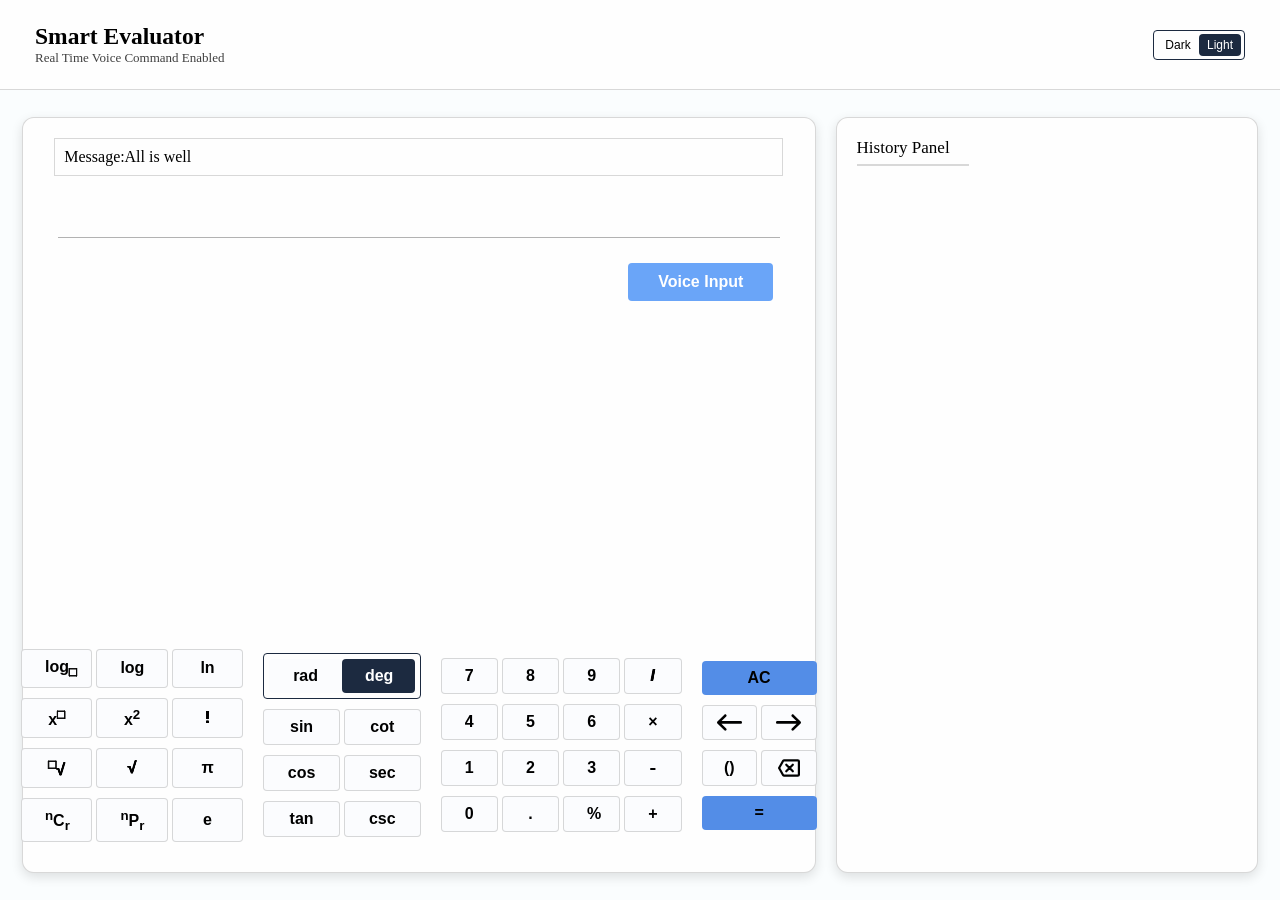
==== frontend/index.html @ 363d4afc "style(html, css): rename logo-related classes for clarity and consistency" ====
<!--Calculator modular version-->
<!DOCTYPE html>
<html lang="en">
<head>
  <meta charset="UTF-8">
  <meta name="viewport" content="width=device-width, initial-scale=1.0">
  <link rel="stylesheet" href="style.css">
  <title>Calculator By Md Haseb</title>
</head>
<body>
<div class="page">
  <div class="page__header">
    <div class="page__header-logo">
      <span class="page__header-logo-text">Smart Evaluator</span>
      <span class="page__header-logo-subtitle">Real Time Voice Command Enabled</span>
    </div>
    <div class="theme_toggle">
      <div class="theme_toggle_border">
        <button class="theme_toggle_btn toggleBtn" data-toggle="true" data-value="dark">Dark</button><button class="theme_toggle_btn toggleBtn " data-toggle="true" data-value="light">Light</button>
      </div>
    </div>
  </div>
  <div class="page__evaluation">
    <div class="left_part">
      <div class="msg_display_container">
        <div class="message_title">Message: </div>
        <div class="error_message">All is well</div>
      </div>
      <div class="input_display" contenteditable="true"></div>
      <div class="voice_input_container">
        <button class="voice_input_btn">Voice Input</button>
      </div>
      <div class="button_container">
        <div class="button_block button_block_1">
          <div class="button_row block_1_first_row">
            <button class="btn block_1_button log_box"><span>log<sub class="expBox_icon">□</sub></span></button>
            <button class="btn block_1_button log"><span>log</span></button>
            <button class="btn block_1_button ln"><span>ln</span></button>
          </div>
          <div class="button_row block_1_second_row">
            <button class="btn block_1_button x_box"><span>x<sup class="expBox_icon">□</sup></span></button>
            <button class="btn block_1_button x_square"><span>x<sup>2</sup></span></button>
            <button class="btn block_1_button factorial"><span class="factorial_icon">!</span></button>
          </div>
          <div class="button_row block_1_third_row">
            <button class="btn block_1_button root_box"><span class="root_Symbol"><sup class="expBox_icon">□</sup>√</span></button>
            <button class="btn block_1_button root"><span class="root_Symbol">√</span></button>
            <button class="btn block_1_button pi"><span>π</span></button>
          </div>
          <div class="button_row block_1_fourth_row">
            <button class="btn block_1_button epsilon"><span><sup>n</sup>C<sub>r</sub></span></button>
            <button class="btn block_1_button phi"><span><sup>n</sup>P<sub>r</sub></span></button>
            <button class="btn block_1_button pi"><span>e</span></button>
          </div>
        </div>
        <div class="button_block button_block_2">
          <div class="button_row block_2_first_row">
            <div class="radDegToggle">
              <button class="btn block_2_button rad_deg_toggle_btn toggleBtn radian" data-toggle="true" data-value="rad"><span>rad</span></button><button class="btn block_2_button rad_deg_toggle_btn toggleBtn degree active_toggle_btn" data-toggle="true" data-value="deg"><span>deg</span></button>
            </div>
          </div>
          <div class="button_row block_2_second_row">
            <button class="btn block_2_button sin"><span>sin</span></button>
            <button class="btn block_2_button cot"><span>cot</span></button>
          </div>
          <div class="button_row block_2_third_row">
            <button class="btn block_2_button cos"><span>cos</span></button>
            <button class="btn block_2_button sec"><span>sec</span></button>
          </div>
          <div class="button_row block_2_fourth_row">
            <button class="btn block_2_button tan"><span>tan</span></button>
            <button class="btn block_2_button csc"><span>csc</span></button>
          </div>
        </div>
        <div class="button_block button_block_3">
          <div class="button_row block_3_first_row">
            <button class="btn block_3_button seven"><span>7</span></button>
            <button class="btn block_3_button eight"><span>8</span></button>
            <button class="btn block_3_button nine"><span>9</span></button>
            <button class="btn block_3_button divide"><span class="divide_symbol">/</span></button>
          </div>
          <div class="button_row block_3_second_row">
            <button class="btn block_3_button four"><span>4</span></button>
            <button class="btn block_3_button five"><span>5</span></button>
            <button class="btn block_3_button six"><span>6</span></button>
            <button class="btn block_3_button multiply"><span>×</span></button>
          </div>
          <div class="button_row block_3_third_row">
            <button class="btn block_3_button one"><span>1</span></button>
            <button class="btn block_3_button two"><span>2</span></button>
            <button class="btn block_3_button three"><span>3</span></button>
            <button class="btn block_3_button minus"><span class="mimus_symbol">-</span></button>
          </div>
          <div class="button_row block_3_fourth_row">
            <button class="btn block_3_button zero"><span>0</span></button>
            <button class="btn block_3_button dot"><span>.</span></button>
            <button class="btn block_3_button percent"><span>%</span></button>
            <button class="btn block_3_button plus"><span>+</span></button>
          </div>
        </div>
        <div class="button_block button_block_4">
          <div class="button_row block_4_first_row">
            <button class="btn block_4_button ac"><span>AC</span></button>
          </div>
          <div class="button_row block_4_second_row">
            <button class="btn block_4_button left_arrow" data-value="left-arrow">
              <span>
                <svg xmlns="http://www.w3.org/2000/svg" xmlns:xlink="http://www.w3.org/1999/xlink" width="800px" height="800px" viewBox="0 -6.5 38 38" version="1.1">
      
                    <title>left-arrow</title>
                    <desc>Created with Sketch.</desc>
                    <g id="icons" stroke="none" stroke-width="1" fill="none" fill-rule="evenodd">
                        <g id="ui-gambling-website-lined-icnos-casinoshunter" transform="translate(-1641.000000, -158.000000)" fill="currentColor" fill-rule="nonzero">
                            <g id="1" transform="translate(1350.000000, 120.000000)">
                                <path d="M317.812138,38.5802109 L328.325224,49.0042713 L328.41312,49.0858421 C328.764883,49.4346574 328.96954,49.8946897 329,50.4382227 L328.998248,50.6209428 C328.97273,51.0514917 328.80819,51.4628128 328.48394,51.8313977 L328.36126,51.9580208 L317.812138,62.4197891 C317.031988,63.1934036 315.770571,63.1934036 314.990421,62.4197891 C314.205605,61.6415481 314.205605,60.3762573 314.990358,59.5980789 L322.274264,52.3739093 L292.99947,52.3746291 C291.897068,52.3746291 291,51.4850764 291,50.3835318 C291,49.2819872 291.897068,48.3924345 292.999445,48.3924345 L322.039203,48.3917152 L314.990421,41.4019837 C314.205605,40.6237427 314.205605,39.3584519 314.990421,38.5802109 C315.770571,37.8065964 317.031988,37.8065964 317.812138,38.5802109 Z" id="left-arrow" transform="translate(310.000000, 50.500000) scale(-1, 1) translate(-310.000000, -50.500000) ">

                                </path>
                            </g>
                        </g>
                    </g>
                </svg>
              </span>
            </button>
            <!-- <button class="btn block_4_button right_arrow"><span><img src="arrow.png" alt="right_arrow"></span></button> -->
            <button class="btn block_4_button right_arrow" data-value="right-arrow">
              <span>
                <svg xmlns="http://www.w3.org/2000/svg" xmlns:xlink="http://www.w3.org/1999/xlink" width="800px" height="800px" viewBox="0 -6.5 38 38" version="1.1">
      
                    <title>right-arrow</title>
                    <desc>Created with Sketch.</desc>
                    <g id="icons" stroke="none" stroke-width="1" fill="none" fill-rule="evenodd">
                        <g id="ui-gambling-website-lined-icnos-casinoshunter" transform="translate(-1511.000000, -158.000000)" fill="currentColor" fill-rule="nonzero">
                            <g id="1" transform="translate(1350.000000, 120.000000)">
                                <path d="M187.812138,38.5802109 L198.325224,49.0042713 L198.41312,49.0858421 C198.764883,49.4346574 198.96954,49.8946897 199,50.4382227 L198.998248,50.6209428 C198.97273,51.0514917 198.80819,51.4628128 198.48394,51.8313977 L198.36126,51.9580208 L187.812138,62.4197891 C187.031988,63.1934036 185.770571,63.1934036 184.990421,62.4197891 C184.205605,61.6415481 184.205605,60.3762573 184.990358,59.5980789 L192.274264,52.3739093 L162.99947,52.3746291 C161.897068,52.3746291 161,51.4850764 161,50.3835318 C161,49.2819872 161.897068,48.3924345 162.999445,48.3924345 L192.039203,48.3917152 L184.990421,41.4019837 C184.205605,40.6237427 184.205605,39.3584519 184.990421,38.5802109 C185.770571,37.8065964 187.031988,37.8065964 187.812138,38.5802109 Z" id="right-arrow">

                                </path>
                            </g>
                        </g>
                    </g>
                </svg>
              </span>
            </button>
          </div>
          <div class="button_row block_4_third_row">
            <button class="btn block_4_button brackets"><span>()</span></button>
            <button class="btn block_4_button delete_btn" data-value="delete">
              <span class="delete_btn_span">
                <svg xmlns="http://www.w3.org/2000/svg" xmlns:xlink="http://www.w3.org/1999/xlink" width="800px" height="800px" viewBox="0 -2 20 20" version="1.1" fill="#000000" transform="matrix(-1, 0, 0, 1, 0, 0)">

                  <g id="SVGRepo_bgCarrier" stroke-width="0"/>

                  <g id="SVGRepo_tracerCarrier" stroke-linecap="round" stroke-linejoin="round"/>

                  <g id="SVGRepo_iconCarrier"> <title>content / 40 - content, tag, remove icon</title> <g id="Free-Icons" stroke="none" stroke-width="1" fill="none" fill-rule="evenodd" stroke-linecap="round" stroke-linejoin="round"> <g transform="translate(-673.000000, -454.000000)" id="Group" stroke="currentColor" stroke-width="2"> <g transform="translate(671.000000, 450.000000)" id="Shape"> <path d="M4,5 L16.4661235,5 C16.8116064,5 17.1326181,5.16842182 17.3151526,5.445451 L21,12 L17.3151526,18.554549 C17.1326181,18.8315782 16.8116064,19 16.4661235,19 L4,19 C3.44771525,19 3,18.5771583 3,18.055556 L3,5.944444 C3,5.42284174 3.44771525,5 4,5 Z"> </path> <path d="M14.5,9 L8.5,15 M14.5,15 L8.5,9"> </path> </g> </g> </g> </g>

                </svg>
              </span>
            </button>
          </div>
          <div class="button_row block_4_fourth_row">
            <button class="btn block_4_button equal"><span>=</span></button>
          </div>
        </div>
      </div>
    </div>
    <div class="right_part">
      <div class="history_title_container">
        <div class="history_title">
          <span>History Panel</span>
          <div class="history_underline"></div>
        </div>
        <div class="history_remove_btn remove_btn_visibility">
          <button>Remove History</button>
        </div>
      </div>
      <div class="history_list_container">

      </div>
    </div>
  </div>
</div>

  <!-- <script src="script.js"></script> -->
  <script type="module" src="js/main.js"></script>
</body>
</html>
---- frontend/style.css ----
*{
  margin: 0;
  padding: 0;
  box-sizing: border-box;
}
html, body{
  width: 100%;
  min-height: 100%;
  background-color: #FAFDFE;
}
.page{
 width: 100%;
 max-width: 2000px;
 min-height: 100vh;
 display: flex;
 flex-direction: column;
 align-items: center;
 /* display: grid;
 grid-template-rows: 0.3fr 2fr 1fr; */
}
.page__header{
 width: 100%;
 min-height: 10vh;
 background-color: #FEFEFE;
 border-bottom: 1px solid rgba(0, 0, 0, 0.15);
 display: flex;
 justify-content: space-between;
 align-items: center;
 flex-wrap: wrap;
 /* display: grid;
 grid-template-columns: 3fr 1fr;
 align-items: center; */
 padding-left: 35px;
 padding-right: 35px;
}
.page__header-logo{
  display: flex;
  flex-direction: column;
}
.page__header-logo-text{
 font-size: 23.5px;
 font-weight: 700;
}
.page__header-logo-subtitle{
 font-size: 13px;
 font-weight: 400;
 opacity: 75%;
}
.theme_toggle{
  display: flex;
  justify-content:flex-end;
}
.theme_toggle_btn{
  width: 42px;
  height: 22px;
  background-color: #FEFEFE;
  border-radius: 4px;
  border: none;
  font-size: 12px;
}
.theme_toggle_border{
  border: 1px solid #1C2A40;
  border-radius: 4px;
  padding: 3px;
}
.page__evaluation{
  width: 100%;
  min-height: 90vh;
  display: flex;
  justify-content: center;
  align-items: center;
  gap: 20px;
}
.left_part{
  width: 62%;
  min-height: 84vh;
  background-color: #FEFEFE;
  display: flex;
  flex-direction: column;
  justify-content: start;
  align-items: center;
  padding: 20px;
  border: 1px solid rgba(0, 0, 0, 0.15);
  border-radius: 12px;
  box-shadow: 0 4px 12px rgba(0, 0, 0, 0.12);
}
.msg_display_container{
  width: 97%;
  padding: 9px;
  border: 1px solid rgba(0, 0, 0, 0.15);
  display: flex;
}
.message_title{
  width: 8.5%;
}
.error_message{
  width: 91.5%;
}
.input_display{
  width: 96%;
  padding-top: 35px;
  border-bottom: 1px solid rgba(0, 0, 0, 0.30);
  font-size: 23px;
  outline: none;
}
.voice_input_container{
  width: 97%;
  display: flex;
  justify-content: end;
  padding: 25px 10px 10px 10px;
  /* padding: 10px; */
}
.voice_input_btn{
  border: none;
  border-radius: 4px;
  background-color: #6AA5F8;
  padding: 10px 30px;
  color: #ffffff;
  font-size: medium;
  font-weight: bold;
}
.button_container{
  width: 97%;
  display: flex;
  justify-content: center;
  align-items: center;
  gap: 20px;
  padding: 10px;
  margin-top: auto;
}
/* creating fake border using shadow for these icons/symbols */
.expBox_icon, .root_Symbol, .factorial_icon, .mimus_symbol, .divide_symbol{
  text-shadow:
    0.4px 0 black,
    -0.4px 0 black,
    0 0.4px black,
    0 -0.4px black;
}
.button_block{
  width: auto;
  display: flex;
  flex-direction: column;
  justify-content: center;
  align-items: center;
  gap: 10px;
}
/* .button_block_1{
  width: auto;
}
.button_block_2, .button_block_4{
  width: auto;
}
.button_block_3{
  width: auto;
} */
.button_row{
  width: 100%;
  display: flex;
  gap: 4px;
}
.btn{
  flex: 1;
  min-width: 0;
  padding: 8px 23px;
  /* width: 65px;
  height: 45px; */
  background-color: #FBFCFE;
  color: black;
  font-size: medium;
  font-weight: bold;
  border: 1px solid rgba(0, 0, 0, 0.15);
  border-radius: 4px;
}
.radDegToggle{
  width: 100%;
  display: flex;
  justify-content: center;
  align-items: center;
  border: 1px solid #1C2A40;
  border-radius: 4px;
  padding: 5px;
}
.radDegToggle button{
  /* width: 60px;
  height: 40px; */
  /* padding: 8px 21px; */
  border: none;
}
.ac, .equal{
  /* width: 133px; */
  padding: 8px 46px;
  background-color: #538DE7;
  border: none;
}
.left_arrow, .right_arrow{
  padding: 4px 0;
}
.brackets{
  padding: 8px 0;
}
.delete_btn{
  padding: 0;
}
.left_arrow span, .right_arrow span, .delete_btn span{
  display: flex;
  justify-content: center;
  align-items: center;
}
.left_arrow svg, .right_arrow svg{
  /* width: 40%; */
  width: 25px;
  height: 25px;
}
.delete_btn svg{
  width: 22px;
  height: 22px;
}
.right_part{
  width: 33%;
  height: 84vh;
  background-color: #FEFEFE;
  border: 1px solid rgba(0, 0, 0, 0.15);
  border-radius: 12px;
  box-shadow: 0 4px 12px rgba(0, 0, 0, 0.12);
  padding: 20px;
  font-size: 17px;
  display: flex;
  flex-direction: column;
}
.right_part .history_title_container{
  height: 12%;
  display: flex;
  justify-content: space-between;
}
.history_underline{
  width: 112px;
  margin-top: 6px;
  border: 1px solid rgba(0, 0, 0, 0.15);
}
.history_remove_btn button{
  padding: 3px 6px;
  border: 1px solid rgba(0, 0, 0, 0.15);
  border-radius: 4px;
  color: #538DE7;
  font-weight: 700;
  cursor: pointer;
}
.remove_btn_visibility{
  visibility: hidden;
}
.right_part .history_list_container{
  height: 88%;
  overflow-y: auto;
  display: flex;
  flex-direction: column;
}
.right_part .history_item{
  min-width: 0;
  white-space: normal;
  overflow-wrap: break-word;
  padding-bottom: 10px;
  display: flex;
  justify-content: space-between;
}
.right_part .history_item_exp{
  width: 60%;
  min-width: 0;
  white-space: normal;
  overflow-wrap: break-word;
}
.right_part .history_item_result{
  width: 40%;
  text-align: end;
}
.active_toggle_btn{
  background-color: #1C2A40;
  border-color: none;
  color: white;
}
body.dark_theme{
  background-color: #0C192A;
}
body.dark_theme .page{
  /* color: #f5f5f5; */
  color: #EDEDED;
}
body.dark_theme .page__header,
body.dark_theme .left_part, 
body.dark_theme .right_part{
  background-color: #1B283B;
}
body.dark_theme .btn, 
body.dark_theme .theme_toggle_btn{
  background-color: #192536;
  /* color: #f5f5f5; */
  color: #EDEDED;
}
body.dark_theme .ac, body.dark_theme .equal{
  background-color: #25C6F4;
  color: #000;
}
body.dark_theme .active_toggle_btn{
  /* background-color: #008CFF; */
  background-color: #2588F4;
  color: #111111;
}
body.dark_theme .theme_toggle_border{
  border: 1.5px solid #445069;
}
body.dark_theme .radDegToggle{
  border: 1px solid #445069;
}
body.dark_theme .message_display{
  border: 1px solid #3A465C;
}
body.dark_theme .history_underline{
  border: 1px solid #445069;
}
body.dark_theme .input_display{
  border-bottom: 1px solid #445069;
}
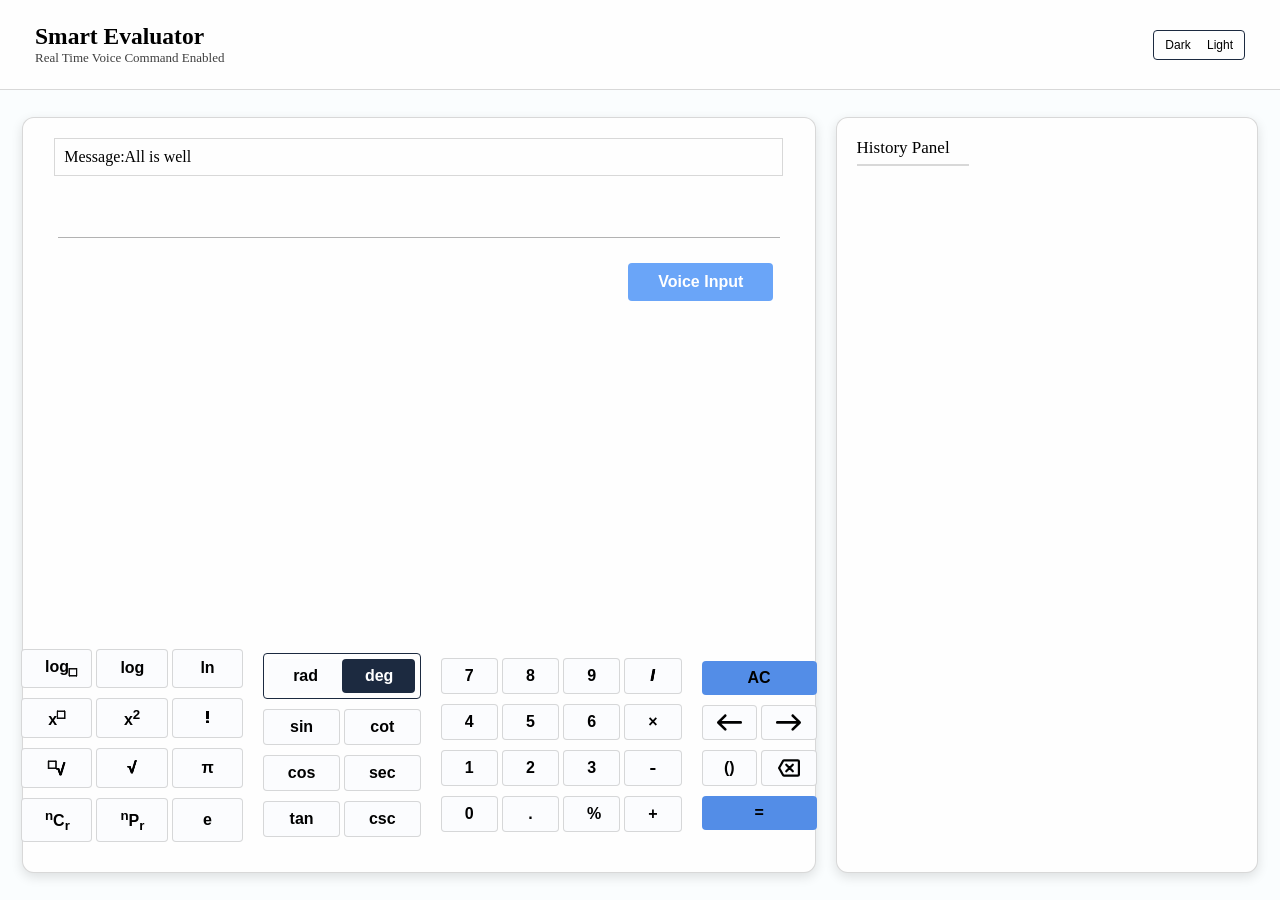
==== commit 0d3d6da9: "refactor(html, css): partial refactor of classes for page__evaluation__left-part" ====
--- a/frontend/index.html
+++ b/frontend/index.html
@@ -14,24 +14,24 @@
       <span class="page__header-logo-text">Smart Evaluator</span>
       <span class="page__header-logo-subtitle">Real Time Voice Command Enabled</span>
     </div>
-    <div class="theme_toggle">
-      <div class="theme_toggle_border">
-        <button class="theme_toggle_btn toggleBtn" data-toggle="true" data-value="dark">Dark</button><button class="theme_toggle_btn toggleBtn " data-toggle="true" data-value="light">Light</button>
+    <div class="header-toggle">
+      <div class="header-toggle__border">
+        <button class="header-toggle__btn js-theme-toggle-btn js-toggle-btn" data-toggle="true" data-value="dark">Dark</button><button class="header-toggle__btn js-theme-toggle-btn js-toggle-btn" data-toggle="true" data-value="light">Light</button>
       </div>
     </div>
   </div>
   <div class="page__evaluation">
-    <div class="left_part">
-      <div class="msg_display_container">
-        <div class="message_title">Message: </div>
-        <div class="error_message">All is well</div>
+    <div class="left-part">
+      <div class="left-part__message">
+        <div class="left-part__message-title">Message: </div>
+        <div class="left-part__error-message js-error-message">All is well</div>
       </div>
-      <div class="input_display" contenteditable="true"></div>
-      <div class="voice_input_container">
-        <button class="voice_input_btn">Voice Input</button>
+      <div class="left-part__input-display" contenteditable="true"></div>
+      <div class="left-part__voice-input">
+        <button class="left-part__voice-input-btn">Voice Input</button>
       </div>
-      <div class="button_container">
-        <div class="button_block button_block_1">
+      <div class="left-part__buttons">
+        <div class="left-part__buttons-block left-part__buttons-block--first">
           <div class="button_row block_1_first_row">
             <button class="btn block_1_button log_box"><span>log<sub class="expBox_icon">□</sub></span></button>
             <button class="btn block_1_button log"><span>log</span></button>
@@ -53,10 +53,10 @@
             <button class="btn block_1_button pi"><span>e</span></button>
           </div>
         </div>
-        <div class="button_block button_block_2">
+        <div class="left-part__buttons-block left-part__buttons-block--second">
           <div class="button_row block_2_first_row">
             <div class="radDegToggle">
-              <button class="btn block_2_button rad_deg_toggle_btn toggleBtn radian" data-toggle="true" data-value="rad"><span>rad</span></button><button class="btn block_2_button rad_deg_toggle_btn toggleBtn degree active_toggle_btn" data-toggle="true" data-value="deg"><span>deg</span></button>
+              <button class="btn block_2_button rad_deg_toggle_btn js-toggle-btn radian" data-toggle="true" data-value="rad"><span>rad</span></button><button class="btn block_2_button rad_deg_toggle_btn js-toggle-btn degree active_toggle_btn" data-toggle="true" data-value="deg"><span>deg</span></button>
             </div>
           </div>
           <div class="button_row block_2_second_row">
@@ -72,7 +72,7 @@
             <button class="btn block_2_button csc"><span>csc</span></button>
           </div>
         </div>
-        <div class="button_block button_block_3">
+        <div class="left-part__buttons-block left-part__buttons-block--third">
           <div class="button_row block_3_first_row">
             <button class="btn block_3_button seven"><span>7</span></button>
             <button class="btn block_3_button eight"><span>8</span></button>
@@ -98,7 +98,7 @@
             <button class="btn block_3_button plus"><span>+</span></button>
           </div>
         </div>
-        <div class="button_block button_block_4">
+        <div class="left-part__buttons-block left-part__buttons-block--fourth">
           <div class="button_row block_4_first_row">
             <button class="btn block_4_button ac"><span>AC</span></button>
           </div>
--- a/frontend/style.css
+++ b/frontend/style.css
@@ -18,6 +18,10 @@
  /* display: grid;
  grid-template-rows: 0.3fr 2fr 1fr; */
 }
+
+
+
+
 .page__header{
  width: 100%;
  min-height: 10vh;
@@ -33,6 +37,10 @@
  padding-left: 35px;
  padding-right: 35px;
 }
+
+
+
+
 .page__header-logo{
   display: flex;
   flex-direction: column;
@@ -46,11 +54,20 @@
  font-weight: 400;
  opacity: 75%;
 }
-.theme_toggle{
+
+
+
+
+.header-toggle{
   display: flex;
   justify-content:flex-end;
 }
-.theme_toggle_btn{
+.header-toggle__border{
+  border: 1px solid #1C2A40;
+  border-radius: 4px;
+  padding: 3px;
+}
+.header-toggle__btn{
   width: 42px;
   height: 22px;
   background-color: #FEFEFE;
@@ -58,11 +75,10 @@
   border: none;
   font-size: 12px;
 }
-.theme_toggle_border{
-  border: 1px solid #1C2A40;
-  border-radius: 4px;
-  padding: 3px;
-}
+
+
+
+
 .page__evaluation{
   width: 100%;
   min-height: 90vh;
@@ -71,7 +87,11 @@
   align-items: center;
   gap: 20px;
 }
-.left_part{
+
+
+
+
+.left-part{
   width: 62%;
   min-height: 84vh;
   background-color: #FEFEFE;
@@ -84,33 +104,46 @@
   border-radius: 12px;
   box-shadow: 0 4px 12px rgba(0, 0, 0, 0.12);
 }
-.msg_display_container{
+
+
+
+
+.left-part__message{
   width: 97%;
   padding: 9px;
   border: 1px solid rgba(0, 0, 0, 0.15);
   display: flex;
 }
-.message_title{
+.left-part__message-title{
   width: 8.5%;
 }
-.error_message{
+.left-part__error-message{
   width: 91.5%;
 }
-.input_display{
+
+
+
+
+.left-part__input-display{
   width: 96%;
   padding-top: 35px;
   border-bottom: 1px solid rgba(0, 0, 0, 0.30);
   font-size: 23px;
   outline: none;
 }
-.voice_input_container{
+
+
+
+
+
+.left-part__voice-input{
   width: 97%;
   display: flex;
   justify-content: end;
   padding: 25px 10px 10px 10px;
   /* padding: 10px; */
 }
-.voice_input_btn{
+.left-part__voice-input-btn{
   border: none;
   border-radius: 4px;
   background-color: #6AA5F8;
@@ -119,7 +152,12 @@
   font-size: medium;
   font-weight: bold;
 }
-.button_container{
+
+
+
+
+
+.left-part__buttons{
   width: 97%;
   display: flex;
   justify-content: center;
@@ -128,6 +166,11 @@
   padding: 10px;
   margin-top: auto;
 }
+
+
+
+
+
 /* creating fake border using shadow for these icons/symbols */
 .expBox_icon, .root_Symbol, .factorial_icon, .mimus_symbol, .divide_symbol{
   text-shadow:
@@ -136,7 +179,12 @@
     0 0.4px black,
     0 -0.4px black;
 }
-.button_block{
+
+
+
+
+
+.left-part__buttons-block{
   width: auto;
   display: flex;
   flex-direction: column;
@@ -144,6 +192,11 @@
   align-items: center;
   gap: 10px;
 }
+
+
+
+
+
 /* .button_block_1{
   width: auto;
 }
@@ -290,7 +343,7 @@
   background-color: #1B283B;
 }
 body.dark_theme .btn, 
-body.dark_theme .theme_toggle_btn{
+body.dark_theme .header-toggle__btn{
   background-color: #192536;
   /* color: #f5f5f5; */
   color: #EDEDED;
@@ -304,7 +357,7 @@
   background-color: #2588F4;
   color: #111111;
 }
-body.dark_theme .theme_toggle_border{
+body.dark_theme .header-toggle__border{
   border: 1.5px solid #445069;
 }
 body.dark_theme .radDegToggle{
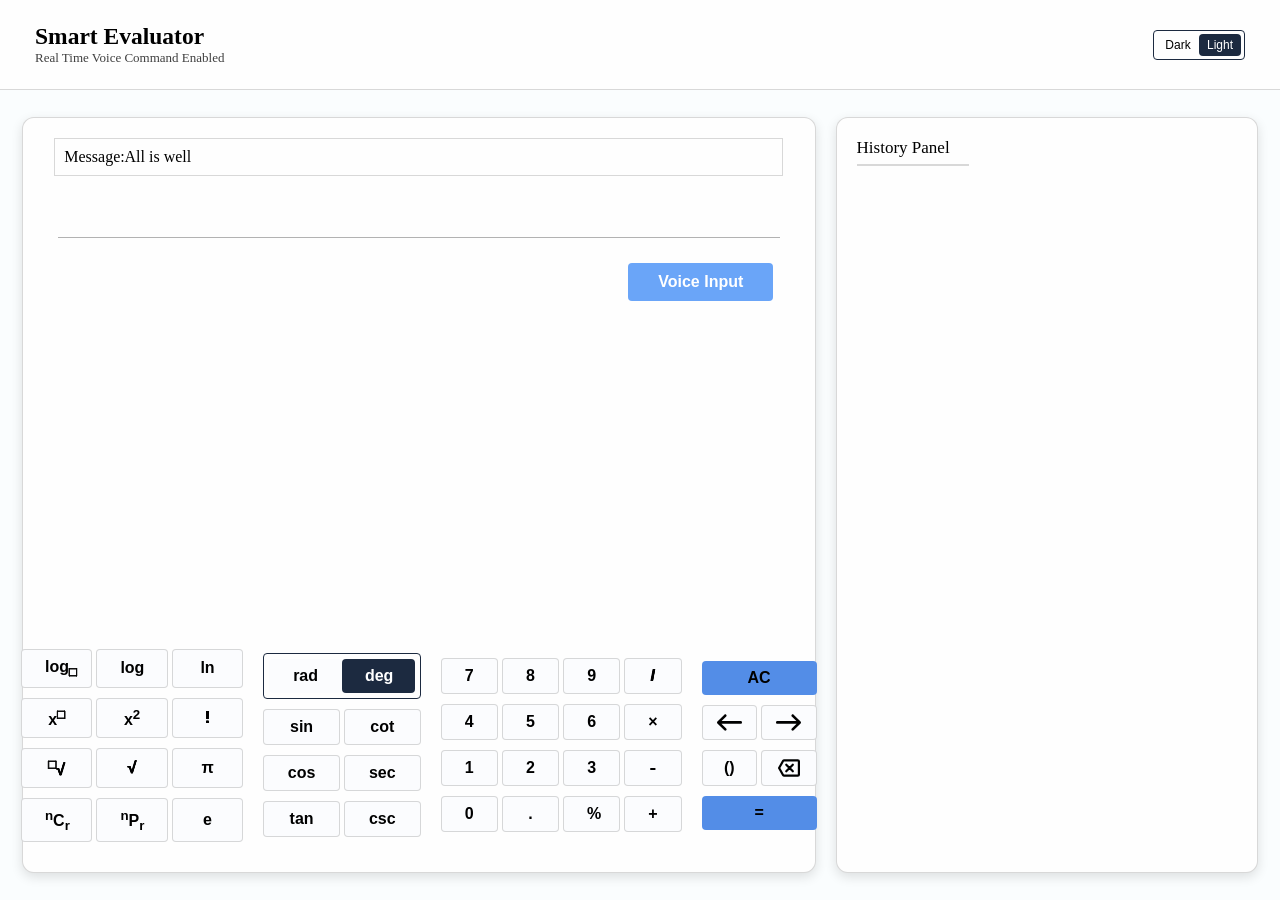
==== commit c8ee2161: "fix(css): correct mismatched selectors" ====
--- a/frontend/index.html
+++ b/frontend/index.html
@@ -26,7 +26,7 @@
         <div class="left-part__message-title">Message: </div>
         <div class="left-part__error-message js-error-message">All is well</div>
       </div>
-      <div class="left-part__input-display" contenteditable="true"></div>
+      <div class="left-part__input-display js-input-display" contenteditable="true"></div>
       <div class="left-part__voice-input">
         <button class="left-part__voice-input-btn">Voice Input</button>
       </div>
--- a/frontend/style.css
+++ b/frontend/style.css
@@ -338,7 +338,7 @@
   color: #EDEDED;
 }
 body.dark_theme .page__header,
-body.dark_theme .left_part, 
+body.dark_theme .left-part, 
 body.dark_theme .right_part{
   background-color: #1B283B;
 }
@@ -363,12 +363,12 @@
 body.dark_theme .radDegToggle{
   border: 1px solid #445069;
 }
-body.dark_theme .message_display{
+body.dark_theme .left-part__message{
   border: 1px solid #3A465C;
 }
 body.dark_theme .history_underline{
   border: 1px solid #445069;
 }
-body.dark_theme .input_display{
+body.dark_theme .left-part__input-display{
   border-bottom: 1px solid #445069;
 }
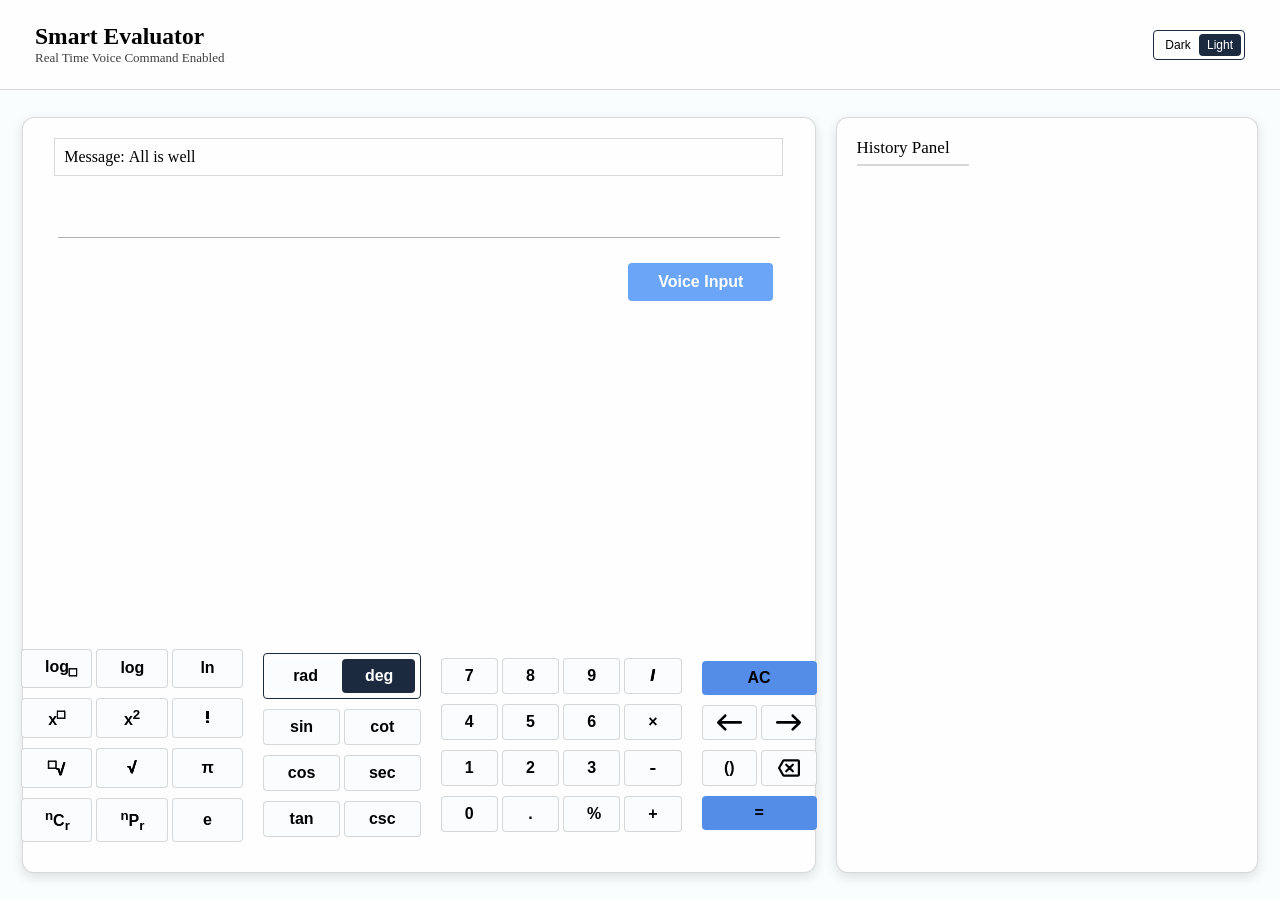
==== commit b95e7ebd: "refactor(html, css): add comments and improve structure/style for buttons and layout" ====
--- a/frontend/index.html
+++ b/frontend/index.html
@@ -1,110 +1,163 @@
-<!--Calculator modular version-->
+<!--Evaluator modular version-->
 <!DOCTYPE html>
 <html lang="en">
 <head>
   <meta charset="UTF-8">
   <meta name="viewport" content="width=device-width, initial-scale=1.0">
   <link rel="stylesheet" href="style.css">
-  <title>Calculator By Md Haseb</title>
+  <title>Smart Evaluator</title>
 </head>
 <body>
 <div class="page">
-  <div class="page__header">
+
+  <!-- ======================
+       HEADER SECTION
+       Includes logo, subtitle, and theme toggle buttons
+       ====================== -->
+  <header class="page__header">
+
+    <!-- Logo and subtitle -->
     <div class="page__header-logo">
       <span class="page__header-logo-text">Smart Evaluator</span>
       <span class="page__header-logo-subtitle">Real Time Voice Command Enabled</span>
     </div>
-    <div class="header-toggle">
+
+    <!-- Theme toggle buttons -->
+    <div class="js-header-toggle">
       <div class="header-toggle__border">
-        <button class="header-toggle__btn js-theme-toggle-btn js-toggle-btn" data-toggle="true" data-value="dark">Dark</button><button class="header-toggle__btn js-theme-toggle-btn js-toggle-btn" data-toggle="true" data-value="light">Light</button>
+        <button type="button" class="header-toggle__btn js-theme-toggle-btn js-toggle-btn" data-toggle="true" data-value="dark">Dark</button>
+        <button type="button" class="header-toggle__btn js-theme-toggle-btn js-toggle-btn" data-toggle="true" data-value="light">Light</button>
       </div>
     </div>
-  </div>
+  </header>
+
+  <!-- ======================
+       MAIN EVALUATION SECTION
+       Contains left input panel and right history panel
+       ====================== -->
   <div class="page__evaluation">
-    <div class="left-part">
+
+    <!-- LEFT PANEL: Input, messages, voice input, buttons -->
+    <main class="left-part">
+
+      <!-- Error / status messages -->
       <div class="left-part__message">
         <div class="left-part__message-title">Message: </div>
         <div class="left-part__error-message js-error-message">All is well</div>
       </div>
-      <div class="left-part__input-display js-input-display" contenteditable="true"></div>
+
+      <!-- Editable expression input display -->
+      <div class="left-part__input-display js-input-display" contenteditable="true" role="textbox" aria-label="expression input"></div>
+
+      <!-- Voice input button -->
       <div class="left-part__voice-input">
-        <button class="left-part__voice-input-btn">Voice Input</button>
-      </div>
+        <button type="button" class="left-part__voice-input-btn">Voice Input</button>
+      </div>
+
+      <!-- BUTTONS: grouped by functionality -->
       <div class="left-part__buttons">
+
+        <!-- First block: Logarithms, exponents, roots, constants -->
         <div class="left-part__buttons-block left-part__buttons-block--first">
-          <div class="button_row block_1_first_row">
-            <button class="btn block_1_button log_box"><span>log<sub class="expBox_icon">□</sub></span></button>
-            <button class="btn block_1_button log"><span>log</span></button>
-            <button class="btn block_1_button ln"><span>ln</span></button>
-          </div>
-          <div class="button_row block_1_second_row">
-            <button class="btn block_1_button x_box"><span>x<sup class="expBox_icon">□</sup></span></button>
-            <button class="btn block_1_button x_square"><span>x<sup>2</sup></span></button>
-            <button class="btn block_1_button factorial"><span class="factorial_icon">!</span></button>
-          </div>
-          <div class="button_row block_1_third_row">
-            <button class="btn block_1_button root_box"><span class="root_Symbol"><sup class="expBox_icon">□</sup>√</span></button>
-            <button class="btn block_1_button root"><span class="root_Symbol">√</span></button>
-            <button class="btn block_1_button pi"><span>π</span></button>
-          </div>
-          <div class="button_row block_1_fourth_row">
-            <button class="btn block_1_button epsilon"><span><sup>n</sup>C<sub>r</sub></span></button>
-            <button class="btn block_1_button phi"><span><sup>n</sup>P<sub>r</sub></span></button>
-            <button class="btn block_1_button pi"><span>e</span></button>
-          </div>
-        </div>
+
+          <!-- Logarithm buttons -->
+          <div class="buttons-block__row buttons-block__row--logarithm">
+            <button type="button" class="btn btn--log-box"><span>log<sub class="expBox-icon">□</sub></span></button>
+            <button type="button" class="btn btn--log"><span>log</span></button>
+            <button type="button" class="btn btn--ln"><span>ln</span></button>
+          </div>
+
+          <!-- Exponent and factorial buttons -->
+          <div class="buttons-block__row buttons-block__row--exponent-and-factorial">
+            <button type="button" class="btn btn--x-box"><span>x<sup class="expBox-icon">□</sup></span></button>
+            <button type="button" class="btn btn--x-square"><span>x<sup>2</sup></span></button>
+            <button type="button" class="btn btn--factorial"><span class="factorial-icon">!</span></button>
+          </div>
+
+          <!-- Root and Pi buttons -->
+          <div class="buttons-block__row buttons-block__row--root-and-pi">
+            <button type="button" class="btn btn--root-box"><span class="root-Symbol"><sup class="expBox-icon">□</sup>√</span></button>
+            <button type="button" class="btn btn--root"><span class="root-Symbol">√</span></button>
+            <button type="button" class="btn btn--pi"><span>π</span></button>
+          </div>
+
+          <!-- Combinatorics and constant e -->
+          <div class="buttons-block__row buttons-block__row--combinatorics-and-e">
+            <button type="button" class="btn btn--combination"><span><sup>n</sup>C<sub>r</sub></span></button>
+            <button type="button" class="btn btn--permutation"><span><sup>n</sup>P<sub>r</sub></span></button>
+            <button type="button" class="btn btn--e"><span>e</span></button>
+          </div>
+        </div>
+
+        <!-- Second block: Trigonometric buttons and RAD/DEG toggle -->
         <div class="left-part__buttons-block left-part__buttons-block--second">
-          <div class="button_row block_2_first_row">
-            <div class="radDegToggle">
-              <button class="btn block_2_button rad_deg_toggle_btn js-toggle-btn radian" data-toggle="true" data-value="rad"><span>rad</span></button><button class="btn block_2_button rad_deg_toggle_btn js-toggle-btn degree active_toggle_btn" data-toggle="true" data-value="deg"><span>deg</span></button>
+
+          <!-- RAD/DEG toggle -->
+          <div class="buttons-block__row buttons-block__row--rad-deg-toggle">
+            <div class="buttons-block__rad-deg-toggle-group js-rad-deg-toggle-group">
+              <button type="button" class="btn btn--radian js-toggle-btn" data-toggle="true" data-value="rad"><span>rad</span></button>
+              <button type="button" class="btn btn--degree js-toggle-btn active-toggle-btn" data-toggle="true" data-value="deg"><span>deg</span></button>
             </div>
           </div>
-          <div class="button_row block_2_second_row">
-            <button class="btn block_2_button sin"><span>sin</span></button>
-            <button class="btn block_2_button cot"><span>cot</span></button>
-          </div>
-          <div class="button_row block_2_third_row">
-            <button class="btn block_2_button cos"><span>cos</span></button>
-            <button class="btn block_2_button sec"><span>sec</span></button>
-          </div>
-          <div class="button_row block_2_fourth_row">
-            <button class="btn block_2_button tan"><span>tan</span></button>
-            <button class="btn block_2_button csc"><span>csc</span></button>
-          </div>
-        </div>
+
+          <!-- Trigonometric functions -->
+          <div class="buttons-block__row buttons-block__row--sin-cot">
+            <button type="button" class="btn btn--sin"><span>sin</span></button>
+            <button type="button" class="btn btn--cot"><span>cot</span></button>
+          </div>
+          <div class="buttons-block__row buttons-block__row--cos-sec">
+            <button type="button" class="btn btn--cos"><span>cos</span></button>
+            <button type="button" class="btn btn--sec"><span>sec</span></button>
+          </div>
+          <div class="buttons-block__row buttons-block__row--tan-csc">
+            <button type="button" class="btn btn--tan"><span>tan</span></button>
+            <button type="button" class="btn btn--csc"><span>csc</span></button>
+          </div>
+        </div>
+
+        <!-- Third block: Numbers and basic operations -->
         <div class="left-part__buttons-block left-part__buttons-block--third">
-          <div class="button_row block_3_first_row">
-            <button class="btn block_3_button seven"><span>7</span></button>
-            <button class="btn block_3_button eight"><span>8</span></button>
-            <button class="btn block_3_button nine"><span>9</span></button>
-            <button class="btn block_3_button divide"><span class="divide_symbol">/</span></button>
-          </div>
-          <div class="button_row block_3_second_row">
-            <button class="btn block_3_button four"><span>4</span></button>
-            <button class="btn block_3_button five"><span>5</span></button>
-            <button class="btn block_3_button six"><span>6</span></button>
-            <button class="btn block_3_button multiply"><span>×</span></button>
-          </div>
-          <div class="button_row block_3_third_row">
-            <button class="btn block_3_button one"><span>1</span></button>
-            <button class="btn block_3_button two"><span>2</span></button>
-            <button class="btn block_3_button three"><span>3</span></button>
-            <button class="btn block_3_button minus"><span class="mimus_symbol">-</span></button>
-          </div>
-          <div class="button_row block_3_fourth_row">
-            <button class="btn block_3_button zero"><span>0</span></button>
-            <button class="btn block_3_button dot"><span>.</span></button>
-            <button class="btn block_3_button percent"><span>%</span></button>
-            <button class="btn block_3_button plus"><span>+</span></button>
-          </div>
-        </div>
+          <div class="buttons-block__row buttons-block__row--number-and-divide">
+            <button type="button" class="btn btn--seven"><span>7</span></button>
+            <button type="button" class="btn btn--eight"><span>8</span></button>
+            <button type="button" class="btn btn--nine"><span>9</span></button>
+            <button type="button" class="btn btn--divide"><span class="divide-symbol">/</span></button>
+          </div>
+          <div class="buttons-block__row buttons-block__row--number-and-multiply">
+            <button type="button" class="btn btn--four"><span>4</span></button>
+            <button type="button" class="btn btn--five"><span>5</span></button>
+            <button type="button" class="btn btn--six"><span>6</span></button>
+            <button type="button" class="btn btn--multiply"><span>×</span></button>
+          </div>
+          <div class="buttons-block__row buttons-block__row--number-and-minus">
+            <button type="button" class="btn btn--one"><span>1</span></button>
+            <button type="button" class="btn btn--two"><span>2</span></button>
+            <button type="button" class="btn btn--three"><span>3</span></button>
+            <button type="button" class="btn btn--minus"><span class="minus-symbol">-</span></button>
+          </div>
+          <div class="buttons-block__row buttons-block__row--zero-dot-percent-plus">
+            <button type="button" class="btn btn--zero"><span>0</span></button>
+            <button type="button" class="btn btn--dot"><span>.</span></button>
+            <button type="button" class="btn btn--percent"><span>%</span></button>
+            <button type="button" class="btn btn--plus"><span>+</span></button>
+          </div>
+        </div>
+
+        <!-- Fourth block: Special buttons (AC, arrows, brackets, delete, equal) -->
         <div class="left-part__buttons-block left-part__buttons-block--fourth">
-          <div class="button_row block_4_first_row">
-            <button class="btn block_4_button ac"><span>AC</span></button>
-          </div>
-          <div class="button_row block_4_second_row">
-            <button class="btn block_4_button left_arrow" data-value="left-arrow">
+
+          <!-- AC button -->
+          <div class="buttons-block__row buttons-block__row--ac">
+            <button class="btn btn--ac"><span>AC</span></button>
+          </div>
+
+          <!-- Cursor movement buttons -->
+          <div class="buttons-block__row buttons-block__row--left-right-arrow">
+
+            <!-- Left arrow button -->
+            <button type="button" class="btn btn--left-arrow js-left-arrow" data-value="left-arrow">
               <span>
+                <!-- Left arrow SVG icon -->
                 <svg xmlns="http://www.w3.org/2000/svg" xmlns:xlink="http://www.w3.org/1999/xlink" width="800px" height="800px" viewBox="0 -6.5 38 38" version="1.1">
       
                     <title>left-arrow</title>
@@ -121,9 +174,11 @@
                 </svg>
               </span>
             </button>
-            <!-- <button class="btn block_4_button right_arrow"><span><img src="arrow.png" alt="right_arrow"></span></button> -->
-            <button class="btn block_4_button right_arrow" data-value="right-arrow">
+
+            <!-- right arrow button -->
+            <button type="button" class="btn btn--right-arrow js-right-arrow" data-value="right-arrow">
               <span>
+                <!-- right arrow SVG icon -->
                 <svg xmlns="http://www.w3.org/2000/svg" xmlns:xlink="http://www.w3.org/1999/xlink" width="800px" height="800px" viewBox="0 -6.5 38 38" version="1.1">
       
                     <title>right-arrow</title>
@@ -141,10 +196,17 @@
               </span>
             </button>
           </div>
-          <div class="button_row block_4_third_row">
-            <button class="btn block_4_button brackets"><span>()</span></button>
-            <button class="btn block_4_button delete_btn" data-value="delete">
-              <span class="delete_btn_span">
+
+          <!-- Brackets and delete button -->
+          <div class="buttons-block__row buttons-block__row--brackets-and-delete">
+
+            <!-- Brackets button: allows users to group open bracket and close bracket -->
+            <button type="button" class="btn btn--brackets"><span>()</span></button>
+
+            <!-- delete button -->
+            <button type="button" class="btn btn--delete-btn js-delete-btn" data-value="delete">
+              <span class="delete-btn-span">
+                <!-- Delete icon SVG -->
                 <svg xmlns="http://www.w3.org/2000/svg" xmlns:xlink="http://www.w3.org/1999/xlink" width="800px" height="800px" viewBox="0 -2 20 20" version="1.1" fill="#000000" transform="matrix(-1, 0, 0, 1, 0, 0)">
 
                   <g id="SVGRepo_bgCarrier" stroke-width="0"/>
@@ -157,30 +219,39 @@
               </span>
             </button>
           </div>
-          <div class="button_row block_4_fourth_row">
-            <button class="btn block_4_button equal"><span>=</span></button>
-          </div>
-        </div>
-      </div>
-    </div>
-    <div class="right_part">
-      <div class="history_title_container">
-        <div class="history_title">
+
+          <!-- Equal button -->
+          <div class="buttons-block__row buttons-block__row--equal">
+            <button type="button" class="btn btn--equal"><span>=</span></button>
+          </div>
+        </div>
+      </div>
+    </main>
+
+    <!-- RIGHT PANEL: Evaluation history -->
+    <aside class="right-part">
+
+      <!-- History title and remove button -->
+      <div class="right-part__history-title">
+        <div class="right-part__history-title-text">
           <span>History Panel</span>
-          <div class="history_underline"></div>
-        </div>
-        <div class="history_remove_btn remove_btn_visibility">
-          <button>Remove History</button>
-        </div>
-      </div>
-      <div class="history_list_container">
-
-      </div>
-    </div>
+          <div class="right-part__history-underline"></div>
+        </div>
+        <div class="right-part__history-remove-btn right-part__history-remove-btn--hidden js-history-remove-btn">
+          <button type="button">Remove History</button>
+        </div>
+      </div>
+
+      <!-- History list -->
+      <div class="right-part__history-list js-history-list">
+        <!-- JS will populate history items here -->
+      </div>
+    </aside>
   </div>
 </div>
 
-  <!-- <script src="script.js"></script> -->
-  <script type="module" src="js/main.js"></script>
+
+<!-- Main JS Module -->
+<script type="module" src="js/main.js"></script>
 </body>
 </html>
--- a/frontend/style.css
+++ b/frontend/style.css
@@ -1,3 +1,6 @@
+/* ==============================
+   RESET / GLOBAL STYLES
+   ============================== */
 *{
   margin: 0;
   padding: 0;
@@ -8,6 +11,14 @@
   min-height: 100%;
   background-color: #FAFDFE;
 }
+
+
+
+
+
+/* ==============================
+   PAGE CONTAINER
+   ============================== */
 .page{
  width: 100%;
  max-width: 2000px;
@@ -15,13 +26,14 @@
  display: flex;
  flex-direction: column;
  align-items: center;
- /* display: grid;
- grid-template-rows: 0.3fr 2fr 1fr; */
-}
-
-
-
-
+}
+
+
+
+
+/* ==============================
+   HEADER
+   ============================== */
 .page__header{
  width: 100%;
  min-height: 10vh;
@@ -31,16 +43,13 @@
  justify-content: space-between;
  align-items: center;
  flex-wrap: wrap;
- /* display: grid;
- grid-template-columns: 3fr 1fr;
- align-items: center; */
  padding-left: 35px;
  padding-right: 35px;
 }
 
 
 
-
+/* Logo container and text */
 .page__header-logo{
   display: flex;
   flex-direction: column;
@@ -52,13 +61,13 @@
 .page__header-logo-subtitle{
  font-size: 13px;
  font-weight: 400;
- opacity: 75%;
-}
-
-
-
-
-.header-toggle{
+ opacity: 0.75; /* slightly muted for subtitle */
+}
+
+
+
+/* Toggle button */
+.js-header-toggle{
   display: flex;
   justify-content:flex-end;
 }
@@ -66,6 +75,7 @@
   border: 1px solid #1C2A40;
   border-radius: 4px;
   padding: 3px;
+  display: flex;
 }
 .header-toggle__btn{
   width: 42px;
@@ -79,6 +89,9 @@
 
 
 
+/* ==============================
+   MAIN EVALUATION SECTION
+   ============================== */
 .page__evaluation{
   width: 100%;
   min-height: 90vh;
@@ -90,40 +103,43 @@
 
 
 
-
+/* ==============================
+   LEFT PANEL (INPUT, MESSAGE & BUTTONS)
+   ============================== */
 .left-part{
   width: 62%;
   min-height: 84vh;
   background-color: #FEFEFE;
   display: flex;
   flex-direction: column;
-  justify-content: start;
+  justify-content: flex-start;
   align-items: center;
   padding: 20px;
   border: 1px solid rgba(0, 0, 0, 0.15);
   border-radius: 12px;
-  box-shadow: 0 4px 12px rgba(0, 0, 0, 0.12);
-}
-
-
-
-
+  box-shadow: 0 4px 12px rgba(0, 0, 0, 0.12); /* subtle elevation */
+}
+
+
+
+/* error messages */
 .left-part__message{
   width: 97%;
   padding: 9px;
   border: 1px solid rgba(0, 0, 0, 0.15);
   display: flex;
+  gap: 4px;
 }
 .left-part__message-title{
-  width: 8.5%;
+  flex-shrink: 0;
 }
 .left-part__error-message{
-  width: 91.5%;
-}
-
-
-
-
+  flex: 1;
+}
+
+
+
+/* Input display area */
 .left-part__input-display{
   width: 96%;
   padding-top: 35px;
@@ -135,13 +151,12 @@
 
 
 
-
+/* Voice input button */
 .left-part__voice-input{
   width: 97%;
   display: flex;
   justify-content: end;
   padding: 25px 10px 10px 10px;
-  /* padding: 10px; */
 }
 .left-part__voice-input-btn{
   border: none;
@@ -151,12 +166,15 @@
   color: #ffffff;
   font-size: medium;
   font-weight: bold;
-}
-
-
-
-
-
+  cursor: pointer;
+}
+
+
+
+
+/* ==============================
+   BUTTONS
+   ============================== */
 .left-part__buttons{
   width: 97%;
   display: flex;
@@ -167,12 +185,8 @@
   margin-top: auto;
 }
 
-
-
-
-
-/* creating fake border using shadow for these icons/symbols */
-.expBox_icon, .root_Symbol, .factorial_icon, .mimus_symbol, .divide_symbol{
+/* Icons with "fake borders" using text-shadow for clarity */
+.expBox-icon, .root-Symbol, .factorial-icon, .minus-symbol, .divide-symbol{
   text-shadow:
     0.4px 0 black,
     -0.4px 0 black,
@@ -183,7 +197,7 @@
 
 
 
-
+/* Button blocks */
 .left-part__buttons-block{
   width: auto;
   display: flex;
@@ -192,39 +206,34 @@
   align-items: center;
   gap: 10px;
 }
-
-
-
-
-
-/* .button_block_1{
-  width: auto;
-}
-.button_block_2, .button_block_4{
-  width: auto;
-}
-.button_block_3{
-  width: auto;
-} */
-.button_row{
+.buttons-block__row{
   width: 100%;
   display: flex;
   gap: 4px;
 }
+
+
+
+
+/* General button styling */
 .btn{
   flex: 1;
   min-width: 0;
   padding: 8px 23px;
-  /* width: 65px;
-  height: 45px; */
   background-color: #FBFCFE;
   color: black;
-  font-size: medium;
+  font-size: 16px;
   font-weight: bold;
   border: 1px solid rgba(0, 0, 0, 0.15);
   border-radius: 4px;
-}
-.radDegToggle{
+  cursor: pointer;
+}
+
+
+
+
+/* RAD/DEG toggle group */
+.buttons-block__rad-deg-toggle-group{
   width: 100%;
   display: flex;
   justify-content: center;
@@ -233,42 +242,63 @@
   border-radius: 4px;
   padding: 5px;
 }
-.radDegToggle button{
-  /* width: 60px;
-  height: 40px; */
-  /* padding: 8px 21px; */
+.buttons-block__rad-deg-toggle-group button{
   border: none;
 }
-.ac, .equal{
-  /* width: 133px; */
+
+
+
+
+/* Specific button variants */
+.btn--ac, .btn--equal{
   padding: 8px 46px;
   background-color: #538DE7;
   border: none;
 }
-.left_arrow, .right_arrow{
+.btn--left-arrow, .btn--right-arrow{
   padding: 4px 0;
 }
-.brackets{
+.btn--brackets{
   padding: 8px 0;
 }
-.delete_btn{
+.btn--delete-btn{
   padding: 0;
 }
-.left_arrow span, .right_arrow span, .delete_btn span{
+
+
+
+
+/* Arrow & delete button spans and icons */
+.btn--left-arrow span, .btn--right-arrow span, .btn--delete-btn span{
   display: flex;
   justify-content: center;
   align-items: center;
 }
-.left_arrow svg, .right_arrow svg{
-  /* width: 40%; */
+.btn--left-arrow svg, .btn--right-arrow svg{
   width: 25px;
   height: 25px;
 }
-.delete_btn svg{
+.btn--delete-btn svg{
   width: 22px;
   height: 22px;
 }
-.right_part{
+
+
+
+/* Active toggle button style */
+.active-toggle-btn{
+  background-color: #1C2A40;
+  border: none;
+  color: white;
+}
+
+
+
+
+/* ==============================
+   RIGHT PANEL (HISTORY)
+   ============================== */
+.right-part{
   width: 33%;
   height: 84vh;
   background-color: #FEFEFE;
@@ -279,18 +309,28 @@
   font-size: 17px;
   display: flex;
   flex-direction: column;
-}
-.right_part .history_title_container{
-  height: 12%;
+  gap: 18px;
+}
+
+
+
+/* History title and underline */
+.right-part__history-title{
+  flex: 0 0 auto;
   display: flex;
   justify-content: space-between;
 }
-.history_underline{
+.right-part__history-underline{
   width: 112px;
   margin-top: 6px;
   border: 1px solid rgba(0, 0, 0, 0.15);
 }
-.history_remove_btn button{
+
+
+
+
+/* History remove button */
+.right-part__history-remove-btn button{
   padding: 3px 6px;
   border: 1px solid rgba(0, 0, 0, 0.15);
   border-radius: 4px;
@@ -298,16 +338,23 @@
   font-weight: 700;
   cursor: pointer;
 }
-.remove_btn_visibility{
-  visibility: hidden;
-}
-.right_part .history_list_container{
-  height: 88%;
+.js-history-remove-btn{
+  visibility: hidden; /* hidden by default */
+}
+
+
+
+
+/* History list items */
+.right-part__history-list{
+  flex: 1;
   overflow-y: auto;
   display: flex;
   flex-direction: column;
-}
-.right_part .history_item{
+  padding-left: 2px;
+  padding-right: 5px;
+}
+.right-part .js-history-item{
   min-width: 0;
   white-space: normal;
   overflow-wrap: break-word;
@@ -315,58 +362,57 @@
   display: flex;
   justify-content: space-between;
 }
-.right_part .history_item_exp{
+.right-part .js-history-item-exp{
   width: 60%;
   min-width: 0;
   white-space: normal;
   overflow-wrap: break-word;
 }
-.right_part .history_item_result{
+.right-part .js-history-item-result{
   width: 40%;
   text-align: end;
 }
-.active_toggle_btn{
-  background-color: #1C2A40;
-  border-color: none;
-  color: white;
-}
+
+
+
+
+/* ==============================
+   DARK THEME OVERRIDES
+   ============================== */
 body.dark_theme{
   background-color: #0C192A;
 }
 body.dark_theme .page{
-  /* color: #f5f5f5; */
   color: #EDEDED;
 }
 body.dark_theme .page__header,
 body.dark_theme .left-part, 
-body.dark_theme .right_part{
+body.dark_theme .right-part{
   background-color: #1B283B;
 }
 body.dark_theme .btn, 
 body.dark_theme .header-toggle__btn{
   background-color: #192536;
-  /* color: #f5f5f5; */
   color: #EDEDED;
 }
-body.dark_theme .ac, body.dark_theme .equal{
+body.dark_theme .btn--ac, body.dark_theme .btn--equal{
   background-color: #25C6F4;
   color: #000;
 }
-body.dark_theme .active_toggle_btn{
-  /* background-color: #008CFF; */
+body.dark_theme .active-toggle-btn{
   background-color: #2588F4;
   color: #111111;
 }
 body.dark_theme .header-toggle__border{
   border: 1.5px solid #445069;
 }
-body.dark_theme .radDegToggle{
+body.dark_theme .buttons-block__rad-deg-toggle-group{
   border: 1px solid #445069;
 }
 body.dark_theme .left-part__message{
   border: 1px solid #3A465C;
 }
-body.dark_theme .history_underline{
+body.dark_theme .right-part__history-underline{
   border: 1px solid #445069;
 }
 body.dark_theme .left-part__input-display{
